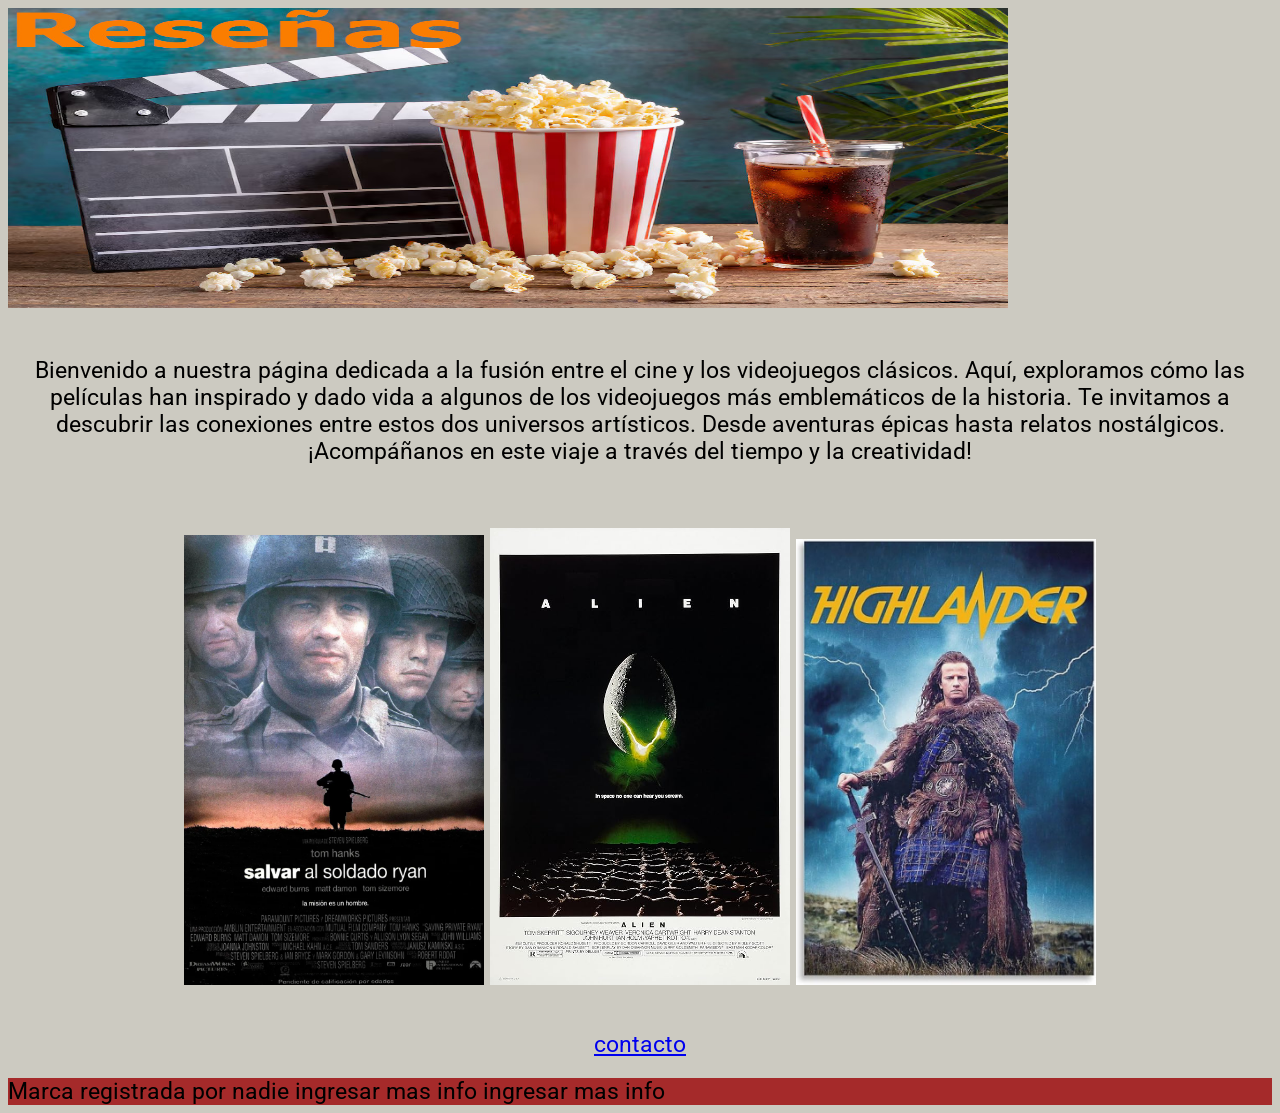
==== index.html @ 78ec9cab "inicio de proyecto" ====
<!DOCTYPE html>
<html lang="en">

<head>
  <meta charset="UTF-8" />
  <meta name="viewport" content="width=device-width, initial-scale=1.0" />
  <link rel="stylesheet" href="style.css" />
  <title>Reseñas</title>
  <style>
    .color-bg {
      background-color: rgb(159, 182, 137);
      border-radius: 8px;

    }
  </style>
</head>

<body>
  <header>
    <img src="./Assets/pochoclos.jpg" alt="pochoclos" width="1000px
        " height="300px
        " />
    <!--<h1>Reseñas</h1>-->
  </header>
  <main>
    <section>
      <p>
        Bienvenido a nuestra página dedicada a la fusión entre el cine y los
        videojuegos clásicos. Aquí, exploramos cómo las películas han
        inspirado y dado vida a algunos de los videojuegos más emblemáticos de
        la historia. Te invitamos a descubrir las conexiones entre estos dos
        universos artísticos. Desde aventuras épicas hasta relatos
        nostálgicos.¡Acompáñanos en este viaje a través del tiempo y la
        creatividad!
      </p>
    </section>
    <section>
      <a href="./Pages/page1.html"><img src="./Assets/RyanPoster.webp" alt="ryan" width="300px" /></a>
      <a href="./Pages/page2.html"><img src="./Assets/Alienposter.jpg" alt="alien" width="300px" /></a>
      <a href="./Pages/page3.html"><img src="./Assets/highlanderposter.jpg" alt="highlander" width="300px" /></a>
    </section>

    <section>

      
        <a href="./Pages/contact.html" target="_blank">contacto</a>
      
      

    </section>
  </main>
  <footer>Marca registrada por nadie
    <span>ingresar mas info</span>
    <span>ingresar mas info</span>
  </footer>
</body>

</html>
---- style.css ----
/**/

/* escribir los datos de las peliculas y juegos
ejemplo genero, pais, director, desarrolador, año de lanzamiento, protagonistas etc */

/* tratar de hacer links de las screenshots a una nueva pestaña con la screenshot mas grande */

/* tratar de insertar trailer de youtube */

/* insertar las id divs class etc */

/* terminar de hacer el wireframe con algun programa 
https://miro.com/es/wireframe/

https://www.capterra.es/blog/475/herramientas-wireframe-gratuitas-y-codigo-abierto
*/

@import url("https://fonts.googleapis.com/css2?family=Roboto:wght@100..900&display=swap");

body {
  background-color: rgb(204, 202, 193);
  font-size: 23px;
  font-family: "Roboto", sans-serif;
}

body h2 {
  text-decoration: underline;
  color: rgb(0, 0, 0);
}

h2 {
  text-align: center;
}
main {
  text-align: center;
}

main section {
  padding: 20px;
}

main section h3 {
  text-align: center;
  margin-bottom: 30px;
}

main section article {
  width: 50%;
}

ul {
  padding: 10px;
  margin: 10px;
  background-color: rgb(179, 184, 175);
  border-radius: 8px;
}

main section article div {
  margin: 10px;
  background-color: bisque;
  position: relative;
  bottom: 0;
  right: 0;
  left: 0;
  padding: 10px;
  border-radius: 8px;
}

main section article div span {
  background-color: beige;
}

footer {
  background-color: brown;
}

* {
  p {
    text-align: center;
  }
}

form label {
  text-decoration: none;
}
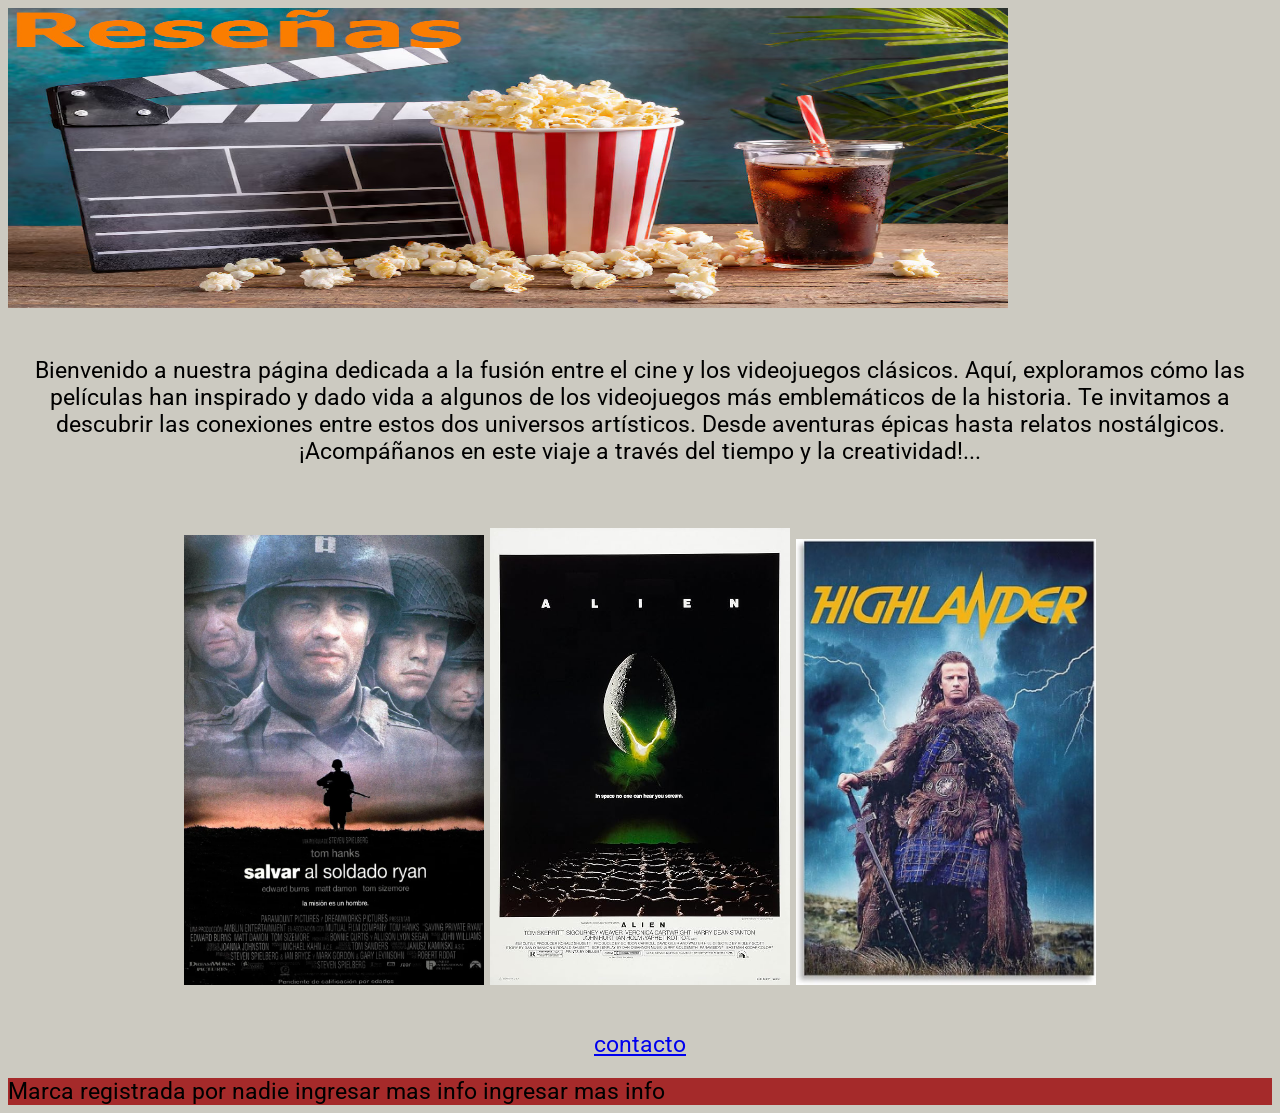
==== commit 942967c8: "agrego carpeta 1" ====
--- a/index.html
+++ b/index.html
@@ -31,7 +31,7 @@
         la historia. Te invitamos a descubrir las conexiones entre estos dos
         universos artísticos. Desde aventuras épicas hasta relatos
         nostálgicos.¡Acompáñanos en este viaje a través del tiempo y la
-        creatividad!
+        creatividad!...
       </p>
     </section>
     <section>
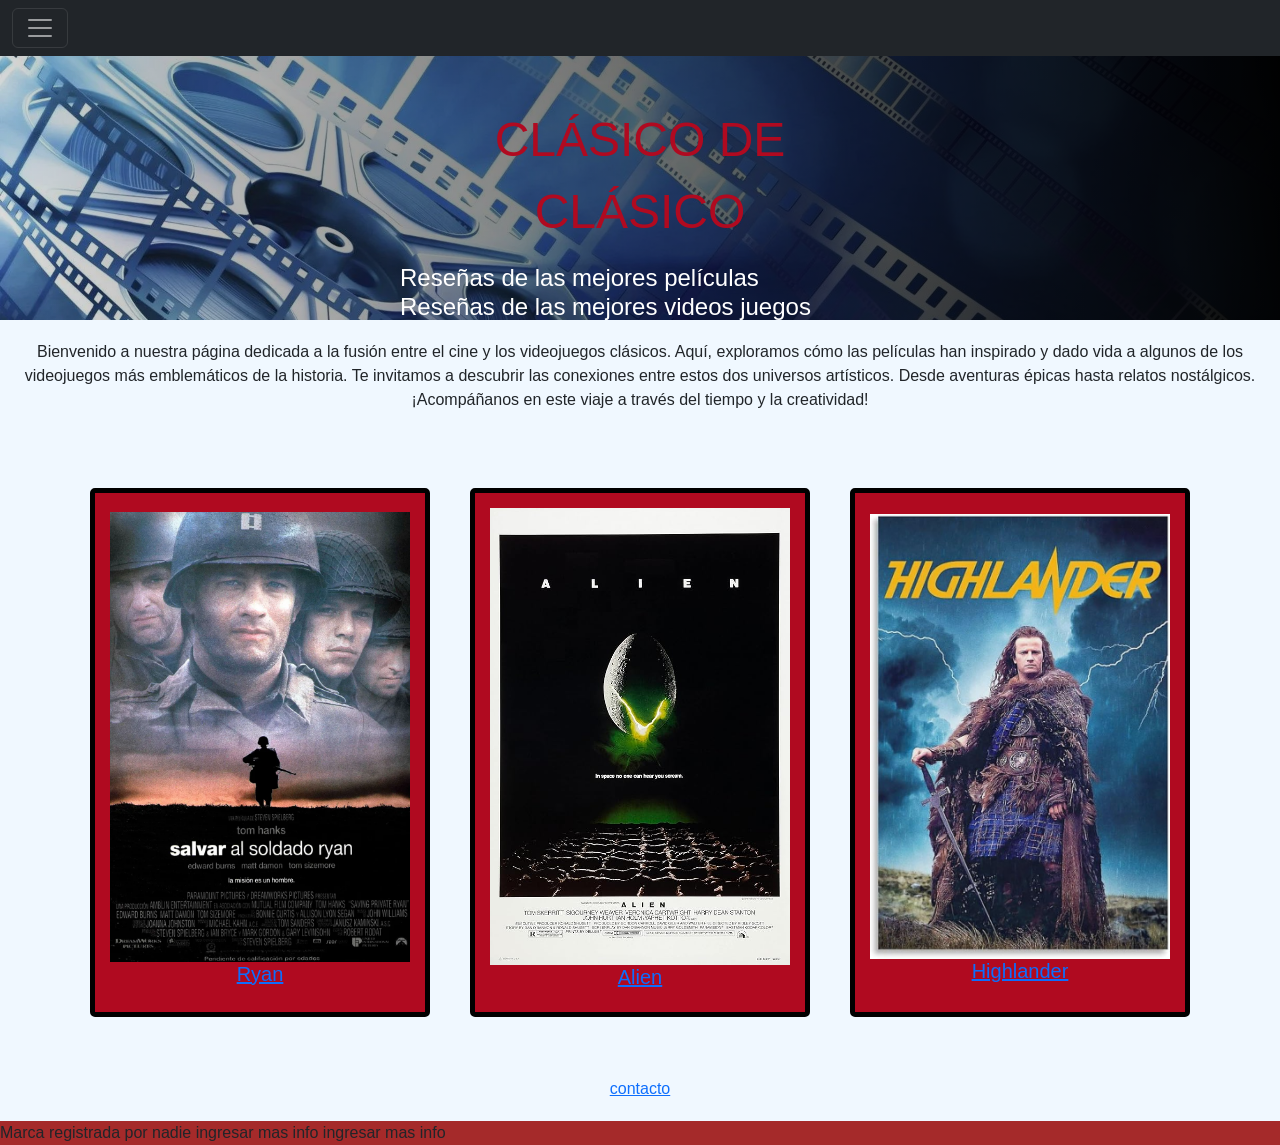
==== commit 83c4b0a7: "se trabajo agregando flex bootstrap bem" ====
--- a/index.html
+++ b/index.html
@@ -1,58 +1,114 @@
 <!DOCTYPE html>
 <html lang="en">
+  <head>
+    <meta charset="UTF-8" />
+    <meta name="viewport" content="width=device-width, initial-scale=1.0" />
 
-<head>
-  <meta charset="UTF-8" />
-  <meta name="viewport" content="width=device-width, initial-scale=1.0" />
-  <link rel="stylesheet" href="style.css" />
-  <title>Reseñas</title>
-  <style>
-    .color-bg {
-      background-color: rgb(159, 182, 137);
-      border-radius: 8px;
+    <link
+      href="https://cdn.jsdelivr.net/npm/bootstrap@5.3.5/dist/css/bootstrap.min.css"
+      rel="stylesheet"
+      integrity="sha384-SgOJa3DmI69IUzQ2PVdRZhwQ+dy64/BUtbMJw1MZ8t5HZApcHrRKUc4W0kG879m7"
+      crossorigin="anonymous"
+    />
 
-    }
-  </style>
-</head>
+    <link rel="stylesheet" href="style.css" />
+    <title>Reseñas</title>
+    
+  </head>
 
-<body>
-  <header>
-    <img src="./Assets/pochoclos.jpg" alt="pochoclos" width="1000px
-        " height="300px
-        " />
-    <!--<h1>Reseñas</h1>-->
-  </header>
-  <main>
-    <section>
-      <p>
-        Bienvenido a nuestra página dedicada a la fusión entre el cine y los
-        videojuegos clásicos. Aquí, exploramos cómo las películas han
-        inspirado y dado vida a algunos de los videojuegos más emblemáticos de
-        la historia. Te invitamos a descubrir las conexiones entre estos dos
-        universos artísticos. Desde aventuras épicas hasta relatos
-        nostálgicos.¡Acompáñanos en este viaje a través del tiempo y la
-        creatividad!...
-      </p>
-    </section>
-    <section>
-      <a href="./Pages/page1.html"><img src="./Assets/RyanPoster.webp" alt="ryan" width="300px" /></a>
-      <a href="./Pages/page2.html"><img src="./Assets/Alienposter.jpg" alt="alien" width="300px" /></a>
-      <a href="./Pages/page3.html"><img src="./Assets/highlanderposter.jpg" alt="highlander" width="300px" /></a>
-    </section>
-
-    <section>
+  <body>
+    <header>
+      <section><div class="collapse" id="navbarToggleExternalContent" data-bs-theme="dark">
+        <div class="bg-dark p-4">
+          <h5 class="text-body-emphasis h4"><a href="">secciones
+            <ul class="lista">
+              <li>Recomendados</li>
+              <li>Animación</li>
+              <li>Anime</li>
+              
+            </ul>
+          </a></h5>
+          <span class="text-body-secondary"><a href=""></a></span>
+        </div></section>
 
       
+      <section class="banner">
+        
+        </div>
+        <nav class="navbar navbar-dark bg-dark">
+          <div class="container-fluid">
+            <button class="navbar-toggler" type="button" data-bs-toggle="collapse" data-bs-target="#navbarToggleExternalContent" aria-controls="navbarToggleExternalContent" aria-expanded="false" aria-label="Toggle navigation">
+              <span class="navbar-toggler-icon"></span>
+            </button>
+          </div>
+        </nav>
+
+        
+
+        <div class="content-banner">
+          <p>CLÁSICO DE CLÁSICO</p>
+          <span>Reseñas de las mejores películas</span><br />
+          <span>Reseñas de las mejores videos juegos</span>
+        </div>
+      </section>
+    </header>
+    <main>
+      <section>
+        <div>
+          <p>
+            Bienvenido a nuestra página dedicada a la fusión entre el cine y los
+            videojuegos clásicos. Aquí, exploramos cómo las películas han
+            inspirado y dado vida a algunos de los videojuegos más emblemáticos
+            de la historia. Te invitamos a descubrir las conexiones entre estos
+            dos universos artísticos. Desde aventuras épicas hasta relatos
+            nostálgicos.¡Acompáñanos en este viaje a través del tiempo y la
+            creatividad!
+          </p>
+        </div>
+      </section>
+    
+
+      <section>
+        <div class="flex-container">
+          <div class="card">
+            <a  href="./Pages/page1.html"
+            ><img class="cardsx" src="./Assets/RyanPoster.webp" class="card__img" alt="ryan" width="300px"
+          /></a>
+              <a href="./Pages/page1.html"><h5>Ryan</h5></a></div>
+    
+              <div class="card">
+                <a  href="./Pages/page2.html"
+                ><img class="cardsx" src="./Assets/Alienposter.jpg" alt="alien" width="300px"
+              /></a>
+                  <a href="./Pages/page2.html"><h5>Alien</h5></a></div>
+    
+                  <div class="card">
+                    <a  href="./Pages/page3.html"
+                ><img class="cardsx"
+                  src="./Assets/highlanderposter.jpg"
+                  alt="highlander"
+                  width="300px"
+              /></a>
+                      <a href="./Pages/page3.html"><h5>Highlander</h5></a></div>
+        </div>
+      </section>
+
+     
+
+
+      <section>
         <a href="./Pages/contact.html" target="_blank">contacto</a>
-      
-      
-
-    </section>
-  </main>
-  <footer>Marca registrada por nadie
-    <span>ingresar mas info</span>
-    <span>ingresar mas info</span>
-  </footer>
-</body>
-
-</html>+      </section>
+    </main>
+    <script
+      src="https://cdn.jsdelivr.net/npm/bootstrap@5.3.5/dist/js/bootstrap.bundle.min.js"
+      integrity="sha384-k6d4wzSIapyDyv1kpU366/PK5hCdSbCRGRCMv+eplOQJWyd1fbcAu9OCUj5zNLiq"
+      crossorigin="anonymous"
+    ></script>
+    <footer>
+      Marca registrada por nadie
+      <span>ingresar mas info</span>
+      <span>ingresar mas info</span>
+    </footer>
+  </body>
+</html>
--- a/style.css
+++ b/style.css
@@ -18,10 +18,45 @@
 @import url("https://fonts.googleapis.com/css2?family=Roboto:wght@100..900&display=swap");
 
 body {
-  background-color: rgb(204, 202, 193);
-  font-size: 23px;
-  font-family: "Roboto", sans-serif;
+  background-color: aliceblue;
+
+  font-family: 'Trebuchet MS', 'Lucida Sans Unicode', 'Lucida Grande', 'Lucida Sans', Arial, sans-serif;
 }
+.banner{
+  background-image: linear-gradient(-100deg, #000000, #00000020), url(./Assets/wp6608582.jpg);
+  height: 20rem;
+  background-size: cover;
+  background-position: center;
+}
+
+
+.content-banner{
+  max-width: 30rem;
+  margin: 0 auto;
+  padding: 3rem 0;
+
+}
+.content-banner p{
+  color: rgb(176, 10, 32);
+  font-size: 3rem;
+  margin-bottom: 1rem;
+  font-weight: 100;
+}
+.content-banner span{
+  color: #fff;
+  font-size: 1.5rem;
+  font-weight: 300;
+  line-height: 1.2;
+}
+svg{
+  size: 20px;
+  color: #fff;
+  padding: 15;
+  border: 2px solid cornsilk;
+  border-radius: 4px;
+  margin: 20px;
+}
+
 
 body h2 {
   text-decoration: underline;
@@ -39,6 +74,7 @@
   padding: 20px;
 }
 
+
 main section h3 {
   text-align: center;
   margin-bottom: 30px;
@@ -54,6 +90,54 @@
   background-color: rgb(179, 184, 175);
   border-radius: 8px;
 }
+
+.lista{
+  background-color: transparent;
+ 
+}
+
+
+
+.flex-container {
+  display: flex;
+  flex-wrap: wrap;
+  flex-direction: row;
+  justify-content: center;
+  
+ 
+ 
+}
+
+.container-image{
+  background-color: rgb(176, 10, 32);
+  padding: 20px;
+  margin: 20px;
+  border: 4px solid black;
+  border-radius: 5px;
+}
+
+.card{
+  display: flex;
+ 
+  
+  justify-content: center;
+  background-color: rgb(176, 10, 32);
+  padding: 15px;
+  margin: 20px;
+  border: 5px solid black;
+  border-radius: 5px;
+}
+
+.card1{
+  display: flex;
+  background-color: rgb(176, 10, 32);
+  padding: 15px;
+  margin: 20px;
+  border: 4px solid black;
+  border-radius: 5px;
+}
+
+
 
 main section article div {
   margin: 10px;
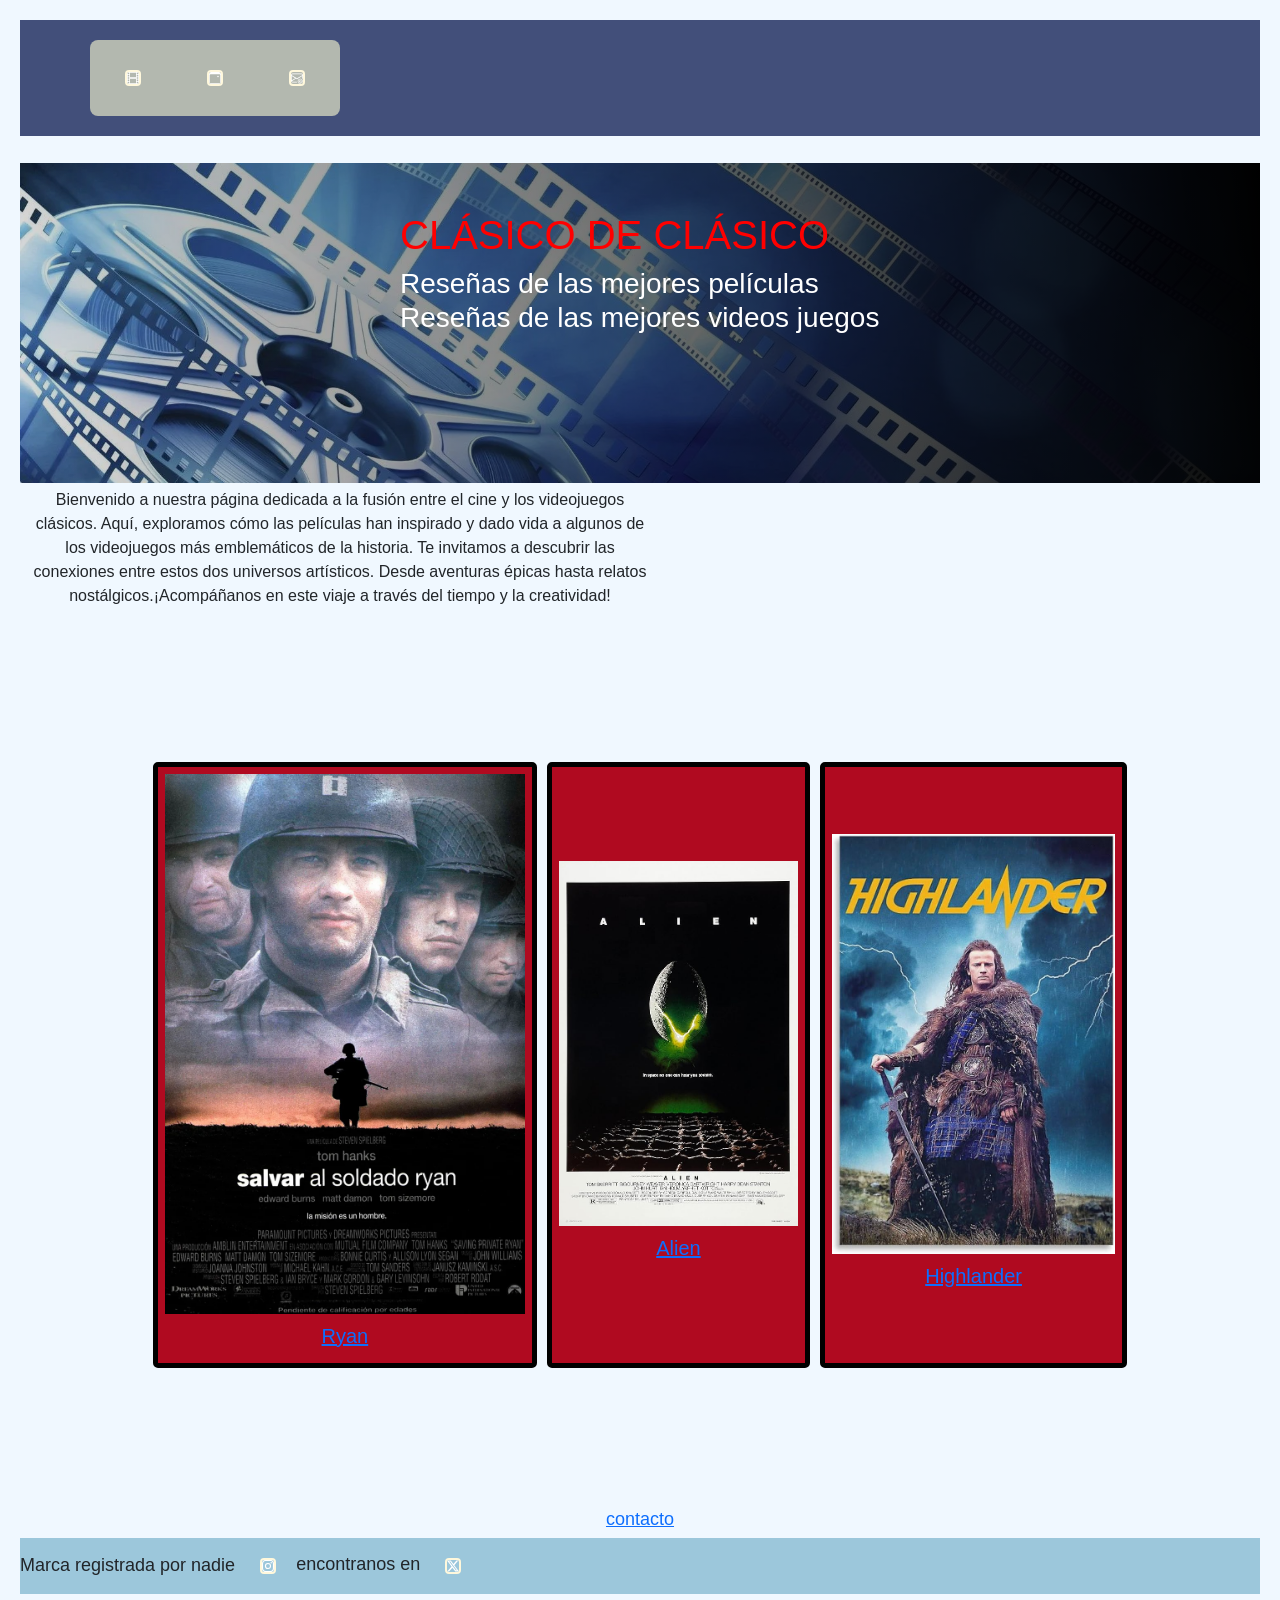
==== commit 10574eb3: "entrega de trabajo modificado" ====
--- a/index.html
+++ b/index.html
@@ -8,53 +8,50 @@
       href="https://cdn.jsdelivr.net/npm/bootstrap@5.3.5/dist/css/bootstrap.min.css"
       rel="stylesheet"
       integrity="sha384-SgOJa3DmI69IUzQ2PVdRZhwQ+dy64/BUtbMJw1MZ8t5HZApcHrRKUc4W0kG879m7"
-      crossorigin="anonymous"
-    />
+      crossorigin="anonymous"/>
 
     <link rel="stylesheet" href="style.css" />
     <title>Reseñas</title>
-    
-  </head>
+    </head>
 
   <body>
     <header>
-      <section><div class="collapse" id="navbarToggleExternalContent" data-bs-theme="dark">
-        <div class="bg-dark p-4">
-          <h5 class="text-body-emphasis h4"><a href="">secciones
-            <ul class="lista">
-              <li>Recomendados</li>
-              <li>Animación</li>
-              <li>Anime</li>
-              
-            </ul>
-          </a></h5>
-          <span class="text-body-secondary"><a href=""></a></span>
-        </div></section>
+       <section>
+       <div class="container-navbar">
+        <nav class="navbar container">
+          <ul class="menu">
+            <li><a href=""><svg xmlns="http://www.w3.org/2000/svg" width="16" height="16" fill="currentColor" class="bi bi-film" viewBox="0 0 16 16">
+              <path d="M0 1a1 1 0 0 1 1-1h14a1 1 0 0 1 1 1v14a1 1 0 0 1-1 1H1a1 1 0 0 1-1-1zm4 0v6h8V1zm8 8H4v6h8zM1 1v2h2V1zm2 3H1v2h2zM1 7v2h2V7zm2 3H1v2h2zm-2 3v2h2v-2zM15 1h-2v2h2zm-2 3v2h2V4zm2 3h-2v2h2zm-2 3v2h2v-2zm2 3h-2v2h2z"/>
+            </svg></a></li>
+            <li><a href=""><svg xmlns="http://www.w3.org/2000/svg" width="16" height="16" fill="currentColor" class="bi bi-calendar3-event" viewBox="0 0 16 16">
+              <path d="M14 0H2a2 2 0 0 0-2 2v12a2 2 0 0 0 2 2h12a2 2 0 0 0 2-2V2a2 2 0 0 0-2-2M1 3.857C1 3.384 1.448 3 2 3h12c.552 0 1 .384 1 .857v10.286c0 .473-.448.857-1 .857H2c-.552 0-1-.384-1-.857z"/>
+              <path d="M12 7a1 1 0 1 0 0-2 1 1 0 0 0 0 2"/>
+            </svg></a></li>
+            <li><a href=""><svg xmlns="http://www.w3.org/2000/svg" width="16" height="16" fill="currentColor" class="bi bi-envelope-at" viewBox="0 0 16 16">
+              <path d="M2 2a2 2 0 0 0-2 2v8.01A2 2 0 0 0 2 14h5.5a.5.5 0 0 0 0-1H2a1 1 0 0 1-.966-.741l5.64-3.471L8 9.583l7-4.2V8.5a.5.5 0 0 0 1 0V4a2 2 0 0 0-2-2zm3.708 6.208L1 11.105V5.383zM1 4.217V4a1 1 0 0 1 1-1h12a1 1 0 0 1 1 1v.217l-7 4.2z"/>
+              <path d="M14.247 14.269c1.01 0 1.587-.857 1.587-2.025v-.21C15.834 10.43 14.64 9 12.52 9h-.035C10.42 9 9 10.36 9 12.432v.214C9 14.82 10.438 16 12.358 16h.044c.594 0 1.018-.074 1.237-.175v-.73c-.245.11-.673.18-1.18.18h-.044c-1.334 0-2.571-.788-2.571-2.655v-.157c0-1.657 1.058-2.724 2.64-2.724h.04c1.535 0 2.484 1.05 2.484 2.326v.118c0 .975-.324 1.39-.639 1.39-.232 0-.41-.148-.41-.42v-2.19h-.906v.569h-.03c-.084-.298-.368-.63-.954-.63-.778 0-1.259.555-1.259 1.4v.528c0 .892.49 1.434 1.26 1.434.471 0 .896-.227 1.014-.643h.043c.118.42.617.648 1.12.648m-2.453-1.588v-.227c0-.546.227-.791.573-.791.297 0 .572.192.572.708v.367c0 .573-.253.744-.564.744-.354 0-.581-.215-.581-.8Z"/>
+            </svg></a></li>
+        </ul>
+        </nav>
+      </div>
 
-      
-      <section class="banner">
-        
+        <span class="text-body-secondary"><a href=""></a></span>
+        </div></section> 
+
+      <section class="banner">        
         </div>
-        <nav class="navbar navbar-dark bg-dark">
-          <div class="container-fluid">
-            <button class="navbar-toggler" type="button" data-bs-toggle="collapse" data-bs-target="#navbarToggleExternalContent" aria-controls="navbarToggleExternalContent" aria-expanded="false" aria-label="Toggle navigation">
-              <span class="navbar-toggler-icon"></span>
-            </button>
-          </div>
-        </nav>
-
-        
-
-        <div class="content-banner">
-          <p>CLÁSICO DE CLÁSICO</p>
-          <span>Reseñas de las mejores películas</span><br />
-          <span>Reseñas de las mejores videos juegos</span>
+           
+     <div class="content-banner">
+      <h1>CLÁSICO DE CLÁSICO</h1>
+      <h3>Reseñas de las mejores películas <br> Reseñas de las mejores videos juegos</h3>
         </div>
       </section>
     </header>
+
+
     <main>
-      <section>
-        <div>
+      <section class="parrafo">
+        <div >
           <p>
             Bienvenido a nuestra página dedicada a la fusión entre el cine y los
             videojuegos clásicos. Aquí, exploramos cómo las películas han
@@ -72,13 +69,13 @@
         <div class="flex-container">
           <div class="card">
             <a  href="./Pages/page1.html"
-            ><img class="cardsx" src="./Assets/RyanPoster.webp" class="card__img" alt="ryan" width="300px"
+            ><img class="cardsx" src="./Assets/RyanPoster.webp" class="card__img" alt="ryan" width="100%" height="auto"
           /></a>
               <a href="./Pages/page1.html"><h5>Ryan</h5></a></div>
     
               <div class="card">
                 <a  href="./Pages/page2.html"
-                ><img class="cardsx" src="./Assets/Alienposter.jpg" alt="alien" width="300px"
+                ><img class="cardsx" src="./Assets/Alienposter.jpg" alt="alien" width="100%" height="auto"
               /></a>
                   <a href="./Pages/page2.html"><h5>Alien</h5></a></div>
     
@@ -87,7 +84,7 @@
                 ><img class="cardsx"
                   src="./Assets/highlanderposter.jpg"
                   alt="highlander"
-                  width="300px"
+                  width="100%" height="auto"
               /></a>
                       <a href="./Pages/page3.html"><h5>Highlander</h5></a></div>
         </div>
@@ -107,8 +104,12 @@
     ></script>
     <footer>
       Marca registrada por nadie
-      <span>ingresar mas info</span>
-      <span>ingresar mas info</span>
+      <span><svg xmlns="http://www.w3.org/2000/svg" width="16" height="16" fill="currentColor" class="bi bi-instagram" viewBox="0 0 16 16">
+        <path d="M8 0C5.829 0 5.556.01 4.703.048 3.85.088 3.269.222 2.76.42a3.9 3.9 0 0 0-1.417.923A3.9 3.9 0 0 0 .42 2.76C.222 3.268.087 3.85.048 4.7.01 5.555 0 5.827 0 8.001c0 2.172.01 2.444.048 3.297.04.852.174 1.433.372 1.942.205.526.478.972.923 1.417.444.445.89.719 1.416.923.51.198 1.09.333 1.942.372C5.555 15.99 5.827 16 8 16s2.444-.01 3.298-.048c.851-.04 1.434-.174 1.943-.372a3.9 3.9 0 0 0 1.416-.923c.445-.445.718-.891.923-1.417.197-.509.332-1.09.372-1.942C15.99 10.445 16 10.173 16 8s-.01-2.445-.048-3.299c-.04-.851-.175-1.433-.372-1.941a3.9 3.9 0 0 0-.923-1.417A3.9 3.9 0 0 0 13.24.42c-.51-.198-1.092-.333-1.943-.372C10.443.01 10.172 0 7.998 0zm-.717 1.442h.718c2.136 0 2.389.007 3.232.046.78.035 1.204.166 1.486.275.373.145.64.319.92.599s.453.546.598.92c.11.281.24.705.275 1.485.039.843.047 1.096.047 3.231s-.008 2.389-.047 3.232c-.035.78-.166 1.203-.275 1.485a2.5 2.5 0 0 1-.599.919c-.28.28-.546.453-.92.598-.28.11-.704.24-1.485.276-.843.038-1.096.047-3.232.047s-2.39-.009-3.233-.047c-.78-.036-1.203-.166-1.485-.276a2.5 2.5 0 0 1-.92-.598 2.5 2.5 0 0 1-.6-.92c-.109-.281-.24-.705-.275-1.485-.038-.843-.046-1.096-.046-3.233s.008-2.388.046-3.231c.036-.78.166-1.204.276-1.486.145-.373.319-.64.599-.92s.546-.453.92-.598c.282-.11.705-.24 1.485-.276.738-.034 1.024-.044 2.515-.045zm4.988 1.328a.96.96 0 1 0 0 1.92.96.96 0 0 0 0-1.92m-4.27 1.122a4.109 4.109 0 1 0 0 8.217 4.109 4.109 0 0 0 0-8.217m0 1.441a2.667 2.667 0 1 1 0 5.334 2.667 2.667 0 0 1 0-5.334"/>
+      </svg><i class="bi bi-instagram"></i>encontranos en</span>
+      <span><svg xmlns="http://www.w3.org/2000/svg" width="16" height="16" fill="currentColor" class="bi bi-twitter-x" viewBox="0 0 16 16">
+        <path d="M12.6.75h2.454l-5.36 6.142L16 15.25h-4.937l-3.867-5.07-4.425 5.07H.316l5.733-6.57L0 .75h5.063l3.495 4.633L12.601.75Zm-.86 13.028h1.36L4.323 2.145H2.865z"/>
+      </svg></span>
     </footer>
   </body>
 </html>
--- a/style.css
+++ b/style.css
@@ -17,13 +17,75 @@
 
 @import url("https://fonts.googleapis.com/css2?family=Roboto:wght@100..900&display=swap");
 
+/**{
+  margin: 0;
+  padding: 0;
+  box-sizing: border-box;
+}*/
+
+.container-navbar{
+  background-color: rgb(66, 79, 122);
+}
+
+.navbar{
+  display: flex;
+  flex: auto;
+  justify-content: space-between;
+  align-items: center;
+  padding: 10px;
+}
+
+.menu{
+  display: flex;
+  gap: 1rem;
+
+}
+.menu li{
+  list-style: none;
+}
+
+@media (min-width: 600px) {
+  body {
+      font-size: 18px;
+      padding: 20px;
+  }
+
+  .navbar {
+      flex-direction: row;
+      justify-content: space-between;
+  }
+
+  .container {
+      flex-direction: row;
+      justify-content: space-between;
+  }
+}
+
+  
+h1{
+  color: red;
+}
+
+h3{
+  color: #fff;
+}
+
+
 body {
   background-color: aliceblue;
-
+  margin: 0;
+  padding: 10px;
+  font-size: 16px;
   font-family: 'Trebuchet MS', 'Lucida Sans Unicode', 'Lucida Grande', 'Lucida Sans', Arial, sans-serif;
 }
+
+p{
+  font-size: 16px;
+}
+
 .banner{
   background-image: linear-gradient(-100deg, #000000, #00000020), url(./Assets/wp6608582.jpg);
+  width: 100%;
   height: 20rem;
   background-size: cover;
   background-position: center;
@@ -58,6 +120,7 @@
 }
 
 
+
 body h2 {
   text-decoration: underline;
   color: rgb(0, 0, 0);
@@ -71,7 +134,7 @@
 }
 
 main section {
-  padding: 20px;
+  padding: 5px;
 }
 
 
@@ -100,17 +163,15 @@
 
 .flex-container {
   display: flex;
-  flex-wrap: wrap;
   flex-direction: row;
   justify-content: center;
-  
- 
+  padding: 10%;
  
 }
 
 .container-image{
   background-color: rgb(176, 10, 32);
-  padding: 20px;
+  padding: 5px;
   margin: 20px;
   border: 4px solid black;
   border-radius: 5px;
@@ -118,12 +179,10 @@
 
 .card{
   display: flex;
- 
-  
   justify-content: center;
   background-color: rgb(176, 10, 32);
-  padding: 15px;
-  margin: 20px;
+  padding: 2px;
+  margin: 5px;
   border: 5px solid black;
   border-radius: 5px;
 }
@@ -131,13 +190,15 @@
 .card1{
   display: flex;
   background-color: rgb(176, 10, 32);
-  padding: 15px;
+  padding: 5px;
   margin: 20px;
   border: 4px solid black;
   border-radius: 5px;
 }
 
-
+img{
+  display: flex;
+}
 
 main section article div {
   margin: 10px;
@@ -155,15 +216,84 @@
 }
 
 footer {
-  background-color: brown;
-}
-
-* {
-  p {
-    text-align: center;
-  }
+  background-color: rgb(156, 199, 219);
+}
+
+/* este .parrafo no pude centrarlo, queda del lado izquierdo*/
+
+.parrafo{
+  display: flex;
+  justify-content: left;
+  width: 50vw;
+  align-content: center;
+
 }
 
 form label {
   text-decoration: none;
 }
+
+
+.gridcontainer{
+  display: grid;
+  width: 1200px;
+  grid-template-rows: 1fr 1fr 1fr 1fr;
+  gap: 1.25rem;
+  border: 2px solid black;
+  border-radius: 5px;
+
+}
+
+a{
+  padding: 5px;
+}
+
+a:active{
+background: #c87a7a;
+color: antiquewhite;
+}
+
+a:hover{
+  text-decoration: underline;
+  background: #c87a7a;
+  color: antiquewhite;
+}
+
+/*///////////////////////////////////////*/
+
+@media (min-width: 600px){
+  body{font-size: 18px;
+  padding: 20px;}
+
+
+  
+}
+
+
+/*///////////////////////////////////////*/
+
+@media (min-with:1024px){
+  body{font-size: 20px;
+  padding: 30px;
+  display: flex;
+  flex-direction: row;
+  flex-wrap: wrap;
+}
+  .flex-container{
+    padding: 25%;
+}
+img{
+  width: 100%;
+}
+
+.flex-container{
+  display: flex;
+  flex-direction: row;
+}
+}
+
+
+
+
+
+
